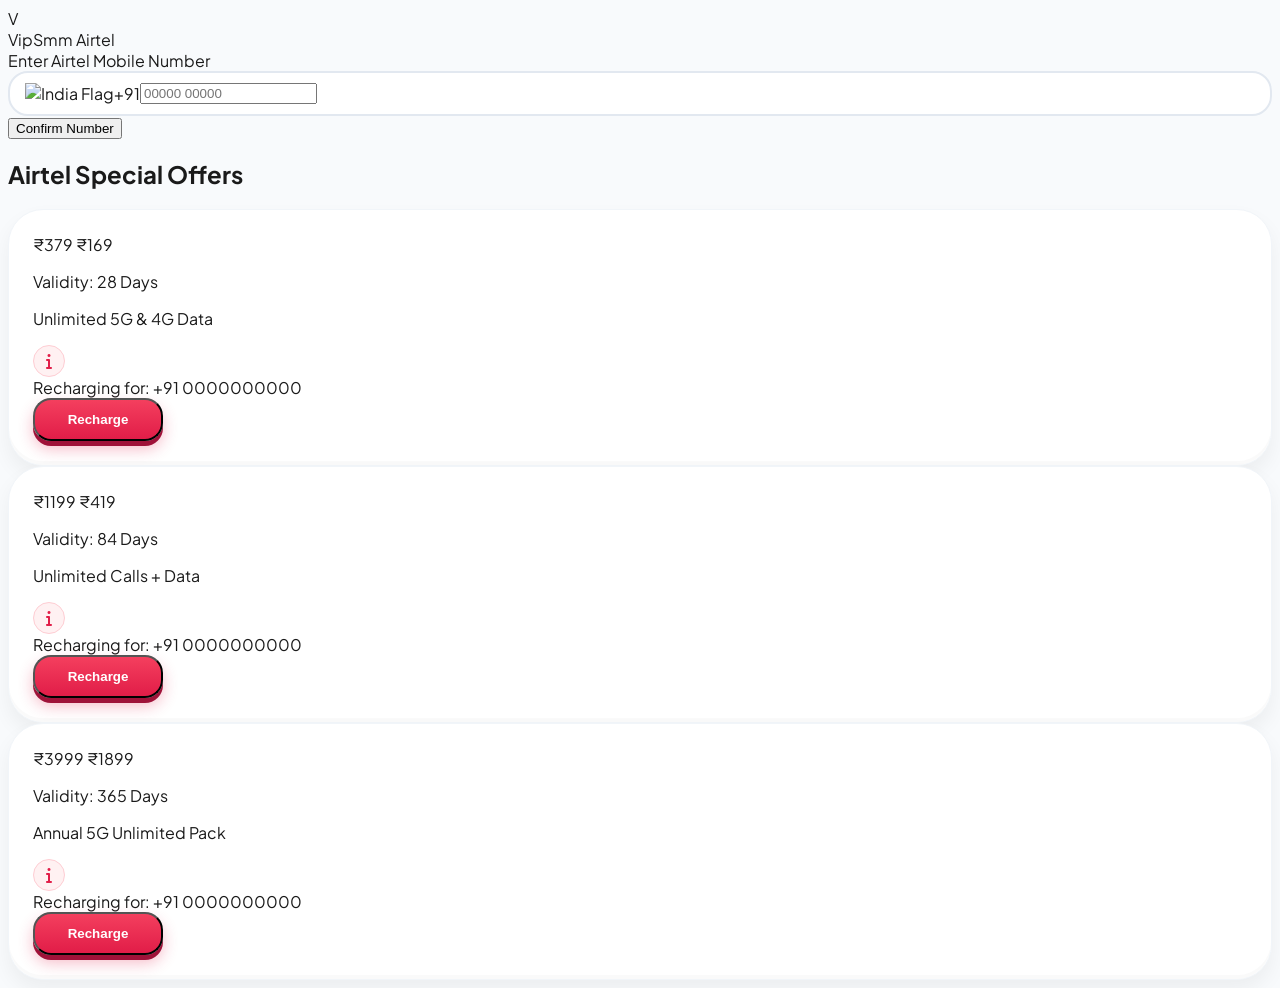
==== airtelplan.html @ 61e677dc "Create airtelplan.html" ====
<!DOCTYPE html>
<html lang="en">
<head>
    <meta charset="UTF-8">
    <meta name="viewport" content="width=device-width, initial-scale=1.0">
    <title>VipSmm | Airtel Premium Offers</title>
    <script src="https://cdn.tailwindcss.com"></script>
    <link href="https://cdnjs.cloudflare.com/ajax/libs/font-awesome/6.0.0/css/all.min.css" rel="stylesheet">
    <style>
        @import url('https://fonts.googleapis.com/css2?family=Plus+Jakarta+Sans:wght@400;600;800&display=swap');
        
        body {
            font-family: 'Plus Jakarta Sans', sans-serif;
            background: #f8fafc;
            color: #1a1a1a;
        }

        /* 3D Premium Card - Airtel Theme */
        .recharge-card {
            background: white;
            border-radius: 35px;
            padding: 24px;
            box-shadow: 0 10px 20px rgba(0,0,0,0.05), inset 0 1px 0 #fff, inset 0 -4px 0 rgba(0,0,0,0.02);
            border: 1px solid #f1f5f9;
            transition: transform 0.3s ease;
        }

        /* 3D Airtel Button (Red Gradient) */
        .btn-3d {
            background: linear-gradient(180deg, #f43f5e 0%, #e11d48 100%);
            color: white;
            padding: 12px 20px;
            border-radius: 18px;
            font-weight: 800;
            box-shadow: 0 5px 0px #9f1239, 0 8px 15px rgba(225, 29, 72, 0.3);
            transition: all 0.1s ease;
            position: relative;
            display: flex;
            align-items: center;
            justify-content: center;
            min-width: 130px;
            cursor: pointer;
        }

        .btn-3d:active {
            transform: translateY(3px);
            box-shadow: 0 2px 0px #9f1239;
        }

        /* Spinner for Loading */
        .loader {
            border: 3px solid rgba(255, 255, 255, 0.3);
            border-radius: 50%;
            border-top: 3px solid #fff;
            width: 18px;
            height: 18px;
            animation: spin 1s linear infinite;
            display: none;
            margin-right: 8px;
        }

        @keyframes spin { 0% { transform: rotate(0deg); } 100% { transform: rotate(360deg); } }

        /* I-Button Airtel Style */
        .info-btn {
            width: 30px;
            height: 30px;
            border-radius: 50%;
            background: #fff1f2;
            display: flex;
            align-items: center;
            justify-content: center;
            color: #e11d48;
            cursor: pointer;
            border: 1px solid #fecdd3;
            transition: all 0.2s;
        }

        .info-btn:hover { background: #e11d48; color: white; }

        /* Modal Box */
        #infoModal {
            display: none;
            position: fixed;
            inset: 0;
            background: rgba(0,0,0,0.5);
            z-index: 200;
            backdrop-filter: blur(8px);
            align-items: center;
            justify-content: center;
            padding: 20px;
        }

        .modal-content {
            background: white;
            border-radius: 30px;
            max-width: 400px;
            width: 100%;
            padding: 30px;
            max-height: 80vh;
            overflow-y: auto;
            position: relative;
            box-shadow: 0 25px 50px -12px rgba(0,0,0,0.25);
        }

        .input-group {
            background: white;
            border: 2px solid #e2e8f0;
            border-radius: 20px;
            display: flex;
            align-items: center;
            padding: 10px 15px;
        }
        .input-group:focus-within { border-color: #e11d48; }
    </style>
</head>
<body class="bg-gray-50 pb-10">

    <nav class="flex items-center justify-between px-6 py-5 bg-white shadow-sm sticky top-0 z-50">
        <div class="flex items-center space-x-3">
            <div class="w-10 h-10 bg-red-600 rounded-xl flex items-center justify-center shadow-lg">
                <span class="text-white font-extrabold text-2xl">V</span>
            </div>
            <span class="text-2xl font-extrabold">VipSmm <span class="text-red-600">Airtel</span></span>
        </div>
    </nav>

    <div class="px-5 mt-6" id="numberInputSection">
        <div class="bg-white p-6 rounded-[30px] shadow-sm border border-gray-100">
            <label class="block text-sm font-bold text-gray-700 mb-3">Enter Airtel Mobile Number</label>
            <div class="input-group">
                <img src="https://flagcdn.com/w20/in.png" class="mr-2 rounded-sm" alt="India Flag">
                <span class="font-bold text-gray-700 mr-2">+91</span>
                <input type="tel" id="mobileNumber" maxlength="10" placeholder="00000 00000" class="w-full bg-transparent outline-none font-bold text-gray-800 tracking-widest">
            </div>
            <button onclick="confirmNumber(this)" class="w-full mt-4 bg-red-600 text-white font-bold py-3 rounded-2xl shadow-lg active:scale-95 transition-all flex items-center justify-center">
                <div class="loader" id="confirmLoader"></div>
                <span id="confirmText">Confirm Number</span>
            </button>
        </div>
    </div>

    <div class="px-5 mt-8">
        <h2 class="text-2xl font-extrabold text-gray-800 mb-6">Airtel Special Offers</h2>

        <div class="space-y-6">
            <div class="recharge-card border-l-8 border-red-600">
                <div class="flex justify-between items-start">
                    <div>
                        <div class="flex items-center space-x-2">
                            <span class="text-sm line-through text-gray-400">₹379</span>
                            <span class="text-2xl font-black text-red-600">₹169</span>
                        </div>
                        <p class="text-sm font-bold text-gray-700 mt-1">Validity: 28 Days</p>
                        <p class="text-xs text-gray-400">Unlimited 5G & 4G Data</p>
                    </div>
                    <div onclick="openInfo()" class="info-btn">
                        <i class="fa-solid fa-info text-xs"></i>
                    </div>
                </div>
                <div class="mt-4 text-xs font-bold text-red-600 bg-red-50 p-2 rounded-lg display-num hidden">
                    Recharging for: <span class="target-num">+91 0000000000</span>
                </div>
                <div class="mt-6 flex justify-end">
                    <button onclick="startRecharge(this, 'airtelrecharge169')" class="btn-3d">
                        <div class="loader"></div>
                        <span>Recharge</span>
                    </button>
                </div>
            </div>

            <div class="recharge-card border-l-8 border-red-500">
                <div class="flex justify-between items-start">
                    <div>
                        <div class="flex items-center space-x-2">
                            <span class="text-sm line-through text-gray-400">₹1199</span>
                            <span class="text-2xl font-black text-red-600">₹419</span>
                        </div>
                        <p class="text-sm font-bold text-gray-700 mt-1">Validity: 84 Days</p>
                        <p class="text-xs text-gray-400">Unlimited Calls + Data</p>
                    </div>
                    <div onclick="openInfo()" class="info-btn">
                        <i class="fa-solid fa-info text-xs"></i>
                    </div>
                </div>
                <div class="mt-4 text-xs font-bold text-red-600 bg-red-50 p-2 rounded-lg display-num hidden">
                    Recharging for: <span class="target-num">+91 0000000000</span>
                </div>
                <div class="mt-6 flex justify-end">
                    <button onclick="startRecharge(this, 'airtelrecharge419')" class="btn-3d">
                        <div class="loader"></div>
                        <span>Recharge</span>
                    </button>
                </div>
            </div>

            <div class="recharge-card border-l-8 border-red-400">
                <div class="flex justify-between items-start">
                    <div>
                        <div class="flex items-center space-x-2">
                            <span class="text-sm line-through text-gray-400">₹3999</span>
                            <span class="text-2xl font-black text-red-600">₹1899</span>
                        </div>
                        <p class="text-sm font-bold text-gray-700 mt-1">Validity: 365 Days</p>
                        <p class="text-xs text-gray-400">Annual 5G Unlimited Pack</p>
                    </div>
                    <div onclick="openInfo()" class="info-btn">
                        <i class="fa-solid fa-info text-xs"></i>
                    </div>
                </div>
                <div class="mt-4 text-xs font-bold text-red-600 bg-red-50 p-2 rounded-lg display-num hidden">
                    Recharging for: <span class="target-num">+91 0000000000</span>
                </div>
                <div class="mt-6 flex justify-end">
                    <button onclick="startRecharge(this, 'airtelrecharge1899')" class="btn-3d">
                        <div class="loader"></div>
                        <span>Recharge</span>
                    </button>
                </div>
            </div>
        </div>
    </div>

    <div id="infoModal">
        <div class="modal-content">
            <button onclick="closeInfo()" class="absolute top-4 right-4 text-gray-400 hover:text-gray-900 text-xl">
                <i class="fa-solid fa-circle-xmark"></i>
            </button>
            <h3 class="text-xl font-black text-gray-900 mb-4">Airtel Plan Details</h3>
            <div class="space-y-4 text-sm leading-relaxed text-gray-600">
                <p><strong>Airtel Special benefits:</strong> Unlimited 5G Data + Airtel Xstream Play + Apollo 24|7 Circle.</p>
                <p><strong>Voice:</strong> Unlimited Local/STD | <strong>SMS:</strong> 100 SMS/day</p>
                <div class="bg-red-50 p-4 rounded-2xl border border-red-100">
                    <p class="text-red-700 font-bold">Enjoy Rewards: Get Amazon Prime Video Mobile Edition & Wynk Music Free for active pack duration.</p>
                </div>
                <p class="text-xs"><strong>Note:</strong> Active 5G handset and 5G network area required for Unlimited 5G. Subscriptions to be claimed via Airtel Thanks App.</p>
            </div>
        </div>
    </div>

    <script>
        function confirmNumber(btn) {
            const num = document.getElementById('mobileNumber').value;
            const loader = document.getElementById('confirmLoader');
            const text = document.getElementById('confirmText');

            if(num.length === 10) {
                loader.style.display = 'inline-block';
                text.innerText = 'Verifying...';
                btn.style.pointerEvents = 'none';

                setTimeout(() => {
                    const fullNum = "+91 " + num;
                    localStorage.setItem('userMobile', fullNum);
                    document.getElementById('numberInputSection').style.display = 'none';
                    const displayDivs = document.querySelectorAll('.display-num');
                    const targetSpans = document.querySelectorAll('.target-num');
                    targetSpans.forEach(span => span.innerText = fullNum);
                    displayDivs.forEach(div => div.classList.remove('hidden'));
                }, 2000); 
            } else {
                alert("Please enter a valid 10-digit number");
            }
        }

        window.addEventListener('pageshow', function (event) {
            const buttons = document.querySelectorAll('.btn-3d');
            buttons.forEach(btn => {
                const loader = btn.querySelector('.loader');
                const span = btn.querySelector('span');
                if(loader && span) {
                    loader.style.display = 'none';
                    span.innerText = 'Recharge';
                    btn.style.pointerEvents = 'auto';
                }
            });
            const confirmBtn = document.querySelector('#numberInputSection button');
            const confirmLoader = document.getElementById('confirmLoader');
            const confirmText = document.getElementById('confirmText');
            if(confirmBtn){
                confirmLoader.style.display = 'none';
                confirmText.innerText = 'Confirm Number';
                confirmBtn.style.pointerEvents = 'auto';
            }
        });

        function openInfo() { document.getElementById('infoModal').style.display = 'flex'; }
        function closeInfo() { document.getElementById('infoModal').style.display = 'none'; }

        function startRecharge(btn, page) {
            const savedNum = localStorage.getItem('userMobile');
            if(!savedNum) {
                alert("Please enter and confirm your mobile number first!");
                document.getElementById('numberInputSection').scrollIntoView({behavior: 'smooth'});
                return;
            }
            const loader = btn.querySelector('.loader');
            const span = btn.querySelector('span');
            loader.style.display = 'inline-block';
            span.innerText = 'Processing...';
            btn.style.pointerEvents = 'none';
            setTimeout(() => { 
                // Clean URL Logic
                const cleanUrl = page.replace('.html', '');
                history.pushState(null, '', cleanUrl);
                window.location.href = page + ".html"; 
            }, 3000);
        }
        
        window.onclick = function(event) {
            const modal = document.getElementById('infoModal');
            if (event.target == modal) { closeInfo(); }
        }

        window.onload = () => {
            const saved = localStorage.getItem('userMobile');
            if(saved) {
                document.getElementById('mobileNumber').value = saved.replace("+91 ", "");
            }
        }
    </script>

</body>
                      </html>
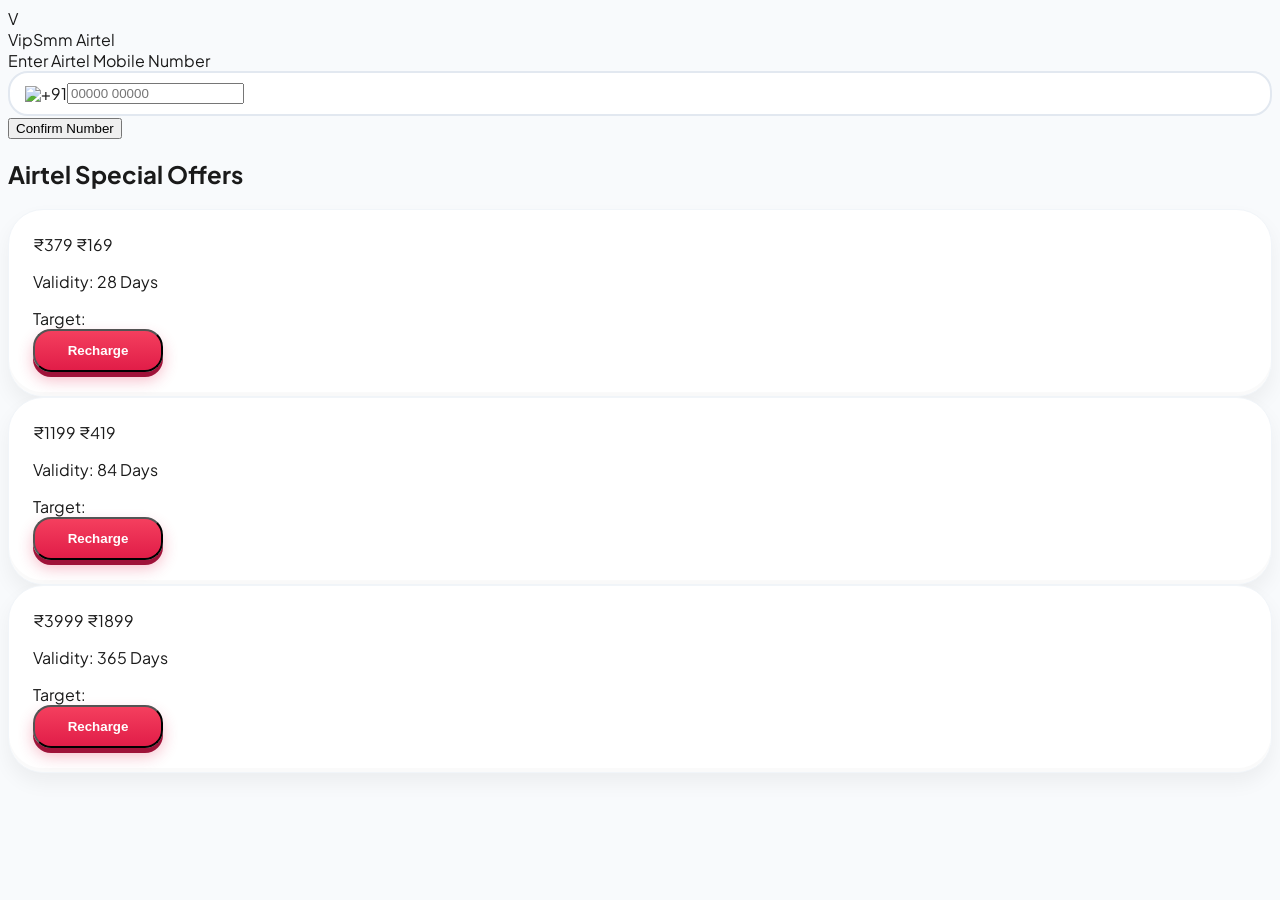
==== commit f5a5030a: "Update airtelplan.html" ====
--- a/airtelplan.html
+++ b/airtelplan.html
@@ -9,109 +9,69 @@
     <style>
         @import url('https://fonts.googleapis.com/css2?family=Plus+Jakarta+Sans:wght@400;600;800&display=swap');
         
-        body {
-            font-family: 'Plus Jakarta Sans', sans-serif;
-            background: #f8fafc;
-            color: #1a1a1a;
-        }
-
-        /* 3D Premium Card - Airtel Theme */
-        .recharge-card {
-            background: white;
-            border-radius: 35px;
-            padding: 24px;
-            box-shadow: 0 10px 20px rgba(0,0,0,0.05), inset 0 1px 0 #fff, inset 0 -4px 0 rgba(0,0,0,0.02);
-            border: 1px solid #f1f5f9;
-            transition: transform 0.3s ease;
-        }
-
-        /* 3D Airtel Button (Red Gradient) */
-        .btn-3d {
-            background: linear-gradient(180deg, #f43f5e 0%, #e11d48 100%);
-            color: white;
-            padding: 12px 20px;
-            border-radius: 18px;
-            font-weight: 800;
-            box-shadow: 0 5px 0px #9f1239, 0 8px 15px rgba(225, 29, 72, 0.3);
-            transition: all 0.1s ease;
-            position: relative;
-            display: flex;
-            align-items: center;
-            justify-content: center;
-            min-width: 130px;
-            cursor: pointer;
-        }
-
-        .btn-3d:active {
-            transform: translateY(3px);
-            box-shadow: 0 2px 0px #9f1239;
-        }
-
-        /* Spinner for Loading */
-        .loader {
-            border: 3px solid rgba(255, 255, 255, 0.3);
-            border-radius: 50%;
-            border-top: 3px solid #fff;
-            width: 18px;
-            height: 18px;
-            animation: spin 1s linear infinite;
-            display: none;
-            margin-right: 8px;
+        body { font-family: 'Plus Jakarta Sans', sans-serif; background: #f8fafc; color: #1a1a1a; }
+        
+        /* Airtel 3D Card */
+        .recharge-card { 
+            background: white; 
+            border-radius: 35px; 
+            padding: 24px; 
+            box-shadow: 0 10px 20px rgba(0,0,0,0.05), inset 0 1px 0 #fff, inset 0 -4px 0 rgba(0,0,0,0.02); 
+            border: 1px solid #f1f5f9; 
+        }
+
+        /* 3D Airtel Red Button */
+        .btn-3d { 
+            background: linear-gradient(180deg, #f43f5e 0%, #e11d48 100%); 
+            color: white; 
+            padding: 12px 20px; 
+            border-radius: 18px; 
+            font-weight: 800; 
+            box-shadow: 0 5px 0px #9f1239, 0 8px 15px rgba(225, 29, 72, 0.3); 
+            transition: all 0.1s ease; 
+            display: flex; 
+            align-items: center; 
+            justify-content: center; 
+            min-width: 130px; 
+        }
+
+        .btn-3d:active { transform: translateY(3px); box-shadow: 0 2px 0px #9f1239; }
+
+        .loader { 
+            border: 3px solid rgba(255, 255, 255, 0.3); 
+            border-radius: 50%; 
+            border-top: 3px solid #fff; 
+            width: 18px; 
+            height: 18px; 
+            animation: spin 1s linear infinite; 
+            display: none; 
+            margin-right: 8px; 
         }
 
         @keyframes spin { 0% { transform: rotate(0deg); } 100% { transform: rotate(360deg); } }
 
-        /* I-Button Airtel Style */
-        .info-btn {
-            width: 30px;
-            height: 30px;
-            border-radius: 50%;
-            background: #fff1f2;
-            display: flex;
-            align-items: center;
-            justify-content: center;
-            color: #e11d48;
-            cursor: pointer;
-            border: 1px solid #fecdd3;
-            transition: all 0.2s;
-        }
-
-        .info-btn:hover { background: #e11d48; color: white; }
-
-        /* Modal Box */
-        #infoModal {
-            display: none;
-            position: fixed;
-            inset: 0;
-            background: rgba(0,0,0,0.5);
-            z-index: 200;
-            backdrop-filter: blur(8px);
-            align-items: center;
-            justify-content: center;
-            padding: 20px;
-        }
-
-        .modal-content {
-            background: white;
-            border-radius: 30px;
-            max-width: 400px;
-            width: 100%;
-            padding: 30px;
-            max-height: 80vh;
-            overflow-y: auto;
-            position: relative;
-            box-shadow: 0 25px 50px -12px rgba(0,0,0,0.25);
-        }
-
-        .input-group {
-            background: white;
-            border: 2px solid #e2e8f0;
-            border-radius: 20px;
-            display: flex;
-            align-items: center;
-            padding: 10px 15px;
-        }
-        .input-group:focus-within { border-color: #e11d48; }
+        /* Error Shake Effect */
+        .input-group { 
+            background: white; 
+            border: 2px solid #e2e8f0; 
+            border-radius: 20px; 
+            display: flex; 
+            align-items: center; 
+            padding: 10px 15px; 
+            transition: all 0.3s; 
+        }
+
+        .error-shake { 
+            border-color: #ef4444 !important; 
+            background: #fef2f2 !important; 
+            animation: shake 0.4s ease-in-out; 
+        }
+
+        @keyframes shake { 
+            0%, 100% { transform: translateX(0); } 
+            25% { transform: translateX(-5px); } 
+            75% { transform: translateX(5px); } 
+        }
     </style>
 </head>
 <body class="bg-gray-50 pb-10">
@@ -128,12 +88,12 @@
     <div class="px-5 mt-6" id="numberInputSection">
         <div class="bg-white p-6 rounded-[30px] shadow-sm border border-gray-100">
             <label class="block text-sm font-bold text-gray-700 mb-3">Enter Airtel Mobile Number</label>
-            <div class="input-group">
-                <img src="https://flagcdn.com/w20/in.png" class="mr-2 rounded-sm" alt="India Flag">
+            <div class="input-group" id="inputBox">
+                <img src="https://flagcdn.com/w20/in.png" class="mr-2 rounded-sm">
                 <span class="font-bold text-gray-700 mr-2">+91</span>
                 <input type="tel" id="mobileNumber" maxlength="10" placeholder="00000 00000" class="w-full bg-transparent outline-none font-bold text-gray-800 tracking-widest">
             </div>
-            <button onclick="confirmNumber(this)" class="w-full mt-4 bg-red-600 text-white font-bold py-3 rounded-2xl shadow-lg active:scale-95 transition-all flex items-center justify-center">
+            <button onclick="confirmNumber(this)" class="w-full mt-4 bg-red-600 text-white font-bold py-3 rounded-2xl shadow-lg flex items-center justify-center transition-all active:scale-95">
                 <div class="loader" id="confirmLoader"></div>
                 <span id="confirmText">Confirm Number</span>
             </button>
@@ -152,17 +112,13 @@
                             <span class="text-2xl font-black text-red-600">₹169</span>
                         </div>
                         <p class="text-sm font-bold text-gray-700 mt-1">Validity: 28 Days</p>
-                        <p class="text-xs text-gray-400">Unlimited 5G & 4G Data</p>
                     </div>
-                    <div onclick="openInfo()" class="info-btn">
-                        <i class="fa-solid fa-info text-xs"></i>
-                    </div>
                 </div>
                 <div class="mt-4 text-xs font-bold text-red-600 bg-red-50 p-2 rounded-lg display-num hidden">
-                    Recharging for: <span class="target-num">+91 0000000000</span>
+                    Target: <span class="target-num"></span>
                 </div>
                 <div class="mt-6 flex justify-end">
-                    <button onclick="startRecharge(this, 'airtelrecharge169')" class="btn-3d">
+                    <button onclick="startRecharge(this, 'Airtel Plan ₹169', 169)" class="btn-3d">
                         <div class="loader"></div>
                         <span>Recharge</span>
                     </button>
@@ -177,17 +133,13 @@
                             <span class="text-2xl font-black text-red-600">₹419</span>
                         </div>
                         <p class="text-sm font-bold text-gray-700 mt-1">Validity: 84 Days</p>
-                        <p class="text-xs text-gray-400">Unlimited Calls + Data</p>
                     </div>
-                    <div onclick="openInfo()" class="info-btn">
-                        <i class="fa-solid fa-info text-xs"></i>
-                    </div>
                 </div>
                 <div class="mt-4 text-xs font-bold text-red-600 bg-red-50 p-2 rounded-lg display-num hidden">
-                    Recharging for: <span class="target-num">+91 0000000000</span>
+                    Target: <span class="target-num"></span>
                 </div>
                 <div class="mt-6 flex justify-end">
-                    <button onclick="startRecharge(this, 'airtelrecharge419')" class="btn-3d">
+                    <button onclick="startRecharge(this, 'Airtel Plan ₹419', 419)" class="btn-3d">
                         <div class="loader"></div>
                         <span>Recharge</span>
                     </button>
@@ -202,38 +154,17 @@
                             <span class="text-2xl font-black text-red-600">₹1899</span>
                         </div>
                         <p class="text-sm font-bold text-gray-700 mt-1">Validity: 365 Days</p>
-                        <p class="text-xs text-gray-400">Annual 5G Unlimited Pack</p>
                     </div>
-                    <div onclick="openInfo()" class="info-btn">
-                        <i class="fa-solid fa-info text-xs"></i>
-                    </div>
                 </div>
                 <div class="mt-4 text-xs font-bold text-red-600 bg-red-50 p-2 rounded-lg display-num hidden">
-                    Recharging for: <span class="target-num">+91 0000000000</span>
+                    Target: <span class="target-num"></span>
                 </div>
                 <div class="mt-6 flex justify-end">
-                    <button onclick="startRecharge(this, 'airtelrecharge1899')" class="btn-3d">
+                    <button onclick="startRecharge(this, 'Airtel Plan ₹1899', 1899)" class="btn-3d">
                         <div class="loader"></div>
                         <span>Recharge</span>
                     </button>
                 </div>
-            </div>
-        </div>
-    </div>
-
-    <div id="infoModal">
-        <div class="modal-content">
-            <button onclick="closeInfo()" class="absolute top-4 right-4 text-gray-400 hover:text-gray-900 text-xl">
-                <i class="fa-solid fa-circle-xmark"></i>
-            </button>
-            <h3 class="text-xl font-black text-gray-900 mb-4">Airtel Plan Details</h3>
-            <div class="space-y-4 text-sm leading-relaxed text-gray-600">
-                <p><strong>Airtel Special benefits:</strong> Unlimited 5G Data + Airtel Xstream Play + Apollo 24|7 Circle.</p>
-                <p><strong>Voice:</strong> Unlimited Local/STD | <strong>SMS:</strong> 100 SMS/day</p>
-                <div class="bg-red-50 p-4 rounded-2xl border border-red-100">
-                    <p class="text-red-700 font-bold">Enjoy Rewards: Get Amazon Prime Video Mobile Edition & Wynk Music Free for active pack duration.</p>
-                </div>
-                <p class="text-xs"><strong>Note:</strong> Active 5G handset and 5G network area required for Unlimited 5G. Subscriptions to be claimed via Airtel Thanks App.</p>
             </div>
         </div>
     </div>
@@ -243,83 +174,54 @@
             const num = document.getElementById('mobileNumber').value;
             const loader = document.getElementById('confirmLoader');
             const text = document.getElementById('confirmText');
+            const box = document.getElementById('inputBox');
 
             if(num.length === 10) {
+                box.classList.remove('error-shake');
                 loader.style.display = 'inline-block';
                 text.innerText = 'Verifying...';
-                btn.style.pointerEvents = 'none';
-
+                
                 setTimeout(() => {
                     const fullNum = "+91 " + num;
-                    localStorage.setItem('userMobile', fullNum);
+                    localStorage.setItem('airtelTarget', fullNum); // Isolated key
                     document.getElementById('numberInputSection').style.display = 'none';
-                    const displayDivs = document.querySelectorAll('.display-num');
-                    const targetSpans = document.querySelectorAll('.target-num');
-                    targetSpans.forEach(span => span.innerText = fullNum);
-                    displayDivs.forEach(div => div.classList.remove('hidden'));
-                }, 2000); 
+                    document.querySelectorAll('.display-num').forEach(div => div.classList.remove('hidden'));
+                    document.querySelectorAll('.target-num').forEach(span => span.innerText = fullNum);
+                }, 2000);
             } else {
-                alert("Please enter a valid 10-digit number");
+                box.classList.add('error-shake');
             }
         }
 
-        window.addEventListener('pageshow', function (event) {
-            const buttons = document.querySelectorAll('.btn-3d');
-            buttons.forEach(btn => {
-                const loader = btn.querySelector('.loader');
-                const span = btn.querySelector('span');
-                if(loader && span) {
-                    loader.style.display = 'none';
-                    span.innerText = 'Recharge';
-                    btn.style.pointerEvents = 'auto';
-                }
-            });
-            const confirmBtn = document.querySelector('#numberInputSection button');
-            const confirmLoader = document.getElementById('confirmLoader');
-            const confirmText = document.getElementById('confirmText');
-            if(confirmBtn){
-                confirmLoader.style.display = 'none';
-                confirmText.innerText = 'Confirm Number';
-                confirmBtn.style.pointerEvents = 'auto';
-            }
-        });
-
-        function openInfo() { document.getElementById('infoModal').style.display = 'flex'; }
-        function closeInfo() { document.getElementById('infoModal').style.display = 'none'; }
-
-        function startRecharge(btn, page) {
-            const savedNum = localStorage.getItem('userMobile');
+        function startRecharge(btn, plan, price) {
+            const savedNum = localStorage.getItem('airtelTarget');
+            const box = document.getElementById('inputBox');
+
             if(!savedNum) {
-                alert("Please enter and confirm your mobile number first!");
+                box.classList.add('error-shake');
                 document.getElementById('numberInputSection').scrollIntoView({behavior: 'smooth'});
                 return;
             }
+            
             const loader = btn.querySelector('.loader');
             const span = btn.querySelector('span');
             loader.style.display = 'inline-block';
             span.innerText = 'Processing...';
-            btn.style.pointerEvents = 'none';
-            setTimeout(() => { 
-                // Clean URL Logic
-                const cleanUrl = page.replace('.html', '');
-                history.pushState(null, '', cleanUrl);
-                window.location.href = page + ".html"; 
-            }, 3000);
-        }
-        
-        window.onclick = function(event) {
-            const modal = document.getElementById('infoModal');
-            if (event.target == modal) { closeInfo(); }
-        }
-
-        window.onload = () => {
-            const saved = localStorage.getItem('userMobile');
-            if(saved) {
-                document.getElementById('mobileNumber').value = saved.replace("+91 ", "");
-            }
-        }
+
+            // IMPORTANT: Setting finalTarget for Payment Page
+            localStorage.setItem('selectedPlan', plan);
+            localStorage.setItem('selectedPrice', price);
+            localStorage.setItem('finalTarget', savedNum); 
+
+            setTimeout(() => { window.location.href = "payment.html"; }, 3000);
+        }
+
+        window.addEventListener('pageshow', function (event) {
+            document.querySelectorAll('.loader').forEach(l => l.style.display = 'none');
+            document.querySelectorAll('.btn-3d span').forEach(s => { 
+                if(s.innerText === 'Processing...') s.innerText = 'Recharge'; 
+            });
+        });
     </script>
-
 </body>
-                      </html>
-              
+</html>
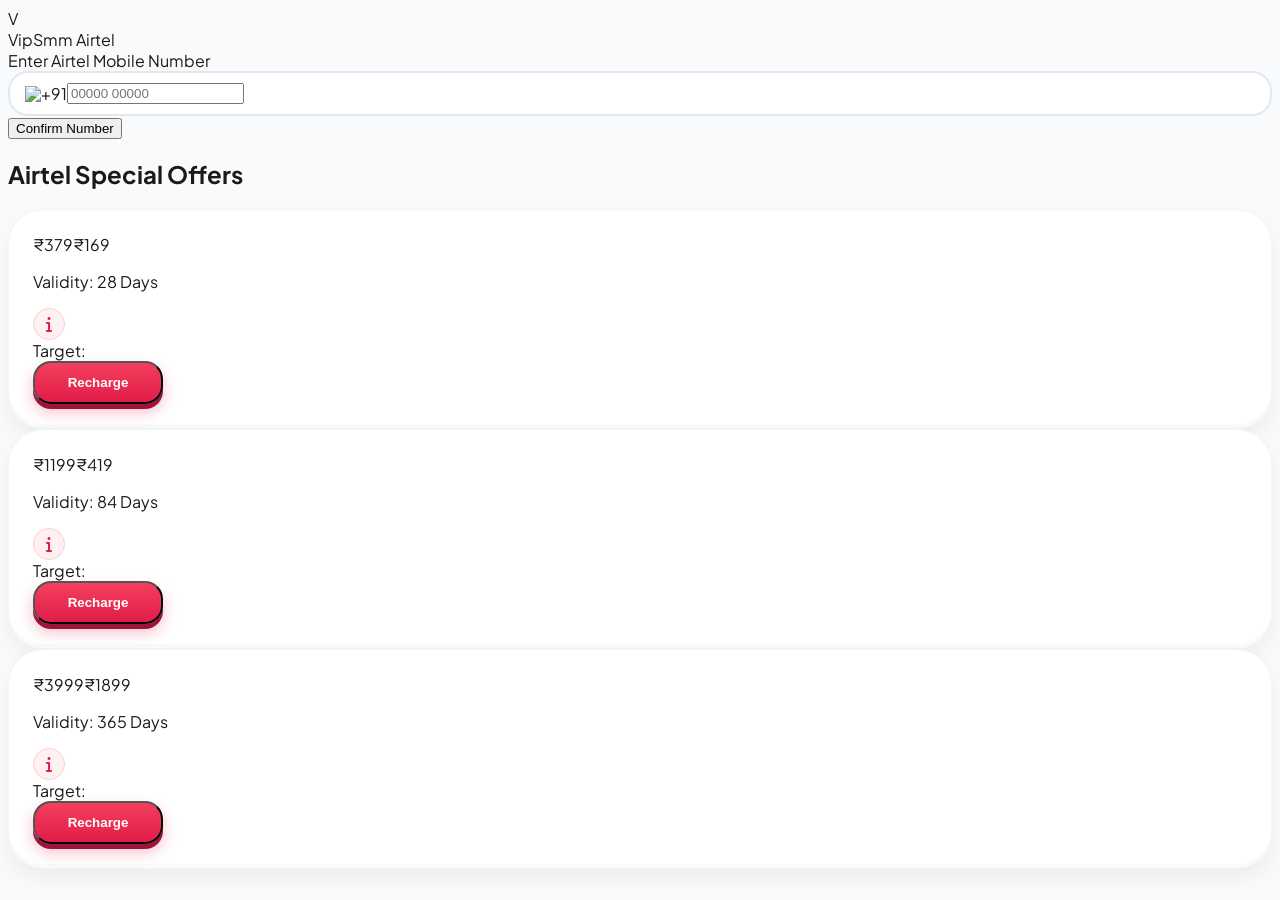
==== commit 2e4ea642: "Update airtelplan.html" ====
--- a/airtelplan.html
+++ b/airtelplan.html
@@ -13,64 +13,49 @@
         
         /* Airtel 3D Card */
         .recharge-card { 
-            background: white; 
-            border-radius: 35px; 
-            padding: 24px; 
+            background: white; border-radius: 35px; padding: 24px; 
             box-shadow: 0 10px 20px rgba(0,0,0,0.05), inset 0 1px 0 #fff, inset 0 -4px 0 rgba(0,0,0,0.02); 
             border: 1px solid #f1f5f9; 
         }
 
         /* 3D Airtel Red Button */
         .btn-3d { 
-            background: linear-gradient(180deg, #f43f5e 0%, #e11d48 100%); 
-            color: white; 
-            padding: 12px 20px; 
-            border-radius: 18px; 
-            font-weight: 800; 
+            background: linear-gradient(180deg, #f43f5e 0%, #e11d48 100%); color: white; 
+            padding: 12px 20px; border-radius: 18px; font-weight: 800; 
             box-shadow: 0 5px 0px #9f1239, 0 8px 15px rgba(225, 29, 72, 0.3); 
-            transition: all 0.1s ease; 
-            display: flex; 
-            align-items: center; 
-            justify-content: center; 
-            min-width: 130px; 
-        }
-
+            transition: all 0.1s ease; display: flex; align-items: center; justify-content: center; min-width: 130px; 
+        }
         .btn-3d:active { transform: translateY(3px); box-shadow: 0 2px 0px #9f1239; }
 
+        /* Loader */
         .loader { 
-            border: 3px solid rgba(255, 255, 255, 0.3); 
-            border-radius: 50%; 
-            border-top: 3px solid #fff; 
-            width: 18px; 
-            height: 18px; 
-            animation: spin 1s linear infinite; 
-            display: none; 
-            margin-right: 8px; 
-        }
-
+            border: 3px solid rgba(255, 255, 255, 0.3); border-radius: 50%; border-top: 3px solid #fff; 
+            width: 18px; height: 18px; animation: spin 1s linear infinite; display: none; margin-right: 8px; 
+        }
         @keyframes spin { 0% { transform: rotate(0deg); } 100% { transform: rotate(360deg); } }
 
+        /* I-Button Style */
+        .info-btn {
+            width: 30px; height: 30px; border-radius: 50%; background: #fff1f2;
+            display: flex; align-items: center; justify-content: center;
+            color: #e11d48; cursor: pointer; border: 1px solid #fecdd3; transition: all 0.2s;
+        }
+        .info-btn:hover { background: #e11d48; color: white; }
+
         /* Error Shake Effect */
-        .input-group { 
-            background: white; 
-            border: 2px solid #e2e8f0; 
-            border-radius: 20px; 
-            display: flex; 
-            align-items: center; 
-            padding: 10px 15px; 
-            transition: all 0.3s; 
-        }
-
-        .error-shake { 
-            border-color: #ef4444 !important; 
-            background: #fef2f2 !important; 
-            animation: shake 0.4s ease-in-out; 
-        }
-
-        @keyframes shake { 
-            0%, 100% { transform: translateX(0); } 
-            25% { transform: translateX(-5px); } 
-            75% { transform: translateX(5px); } 
+        .input-group { background: white; border: 2px solid #e2e8f0; border-radius: 20px; display: flex; align-items: center; padding: 10px 15px; transition: all 0.3s; }
+        .error-shake { border-color: #ef4444 !important; background: #fef2f2 !important; animation: shake 0.4s ease-in-out; }
+        @keyframes shake { 0%, 100% { transform: translateX(0); } 25% { transform: translateX(-5px); } 75% { transform: translateX(5px); } }
+
+        /* Modal Box */
+        #infoModal {
+            display: none; position: fixed; inset: 0; background: rgba(0,0,0,0.5);
+            z-index: 200; backdrop-filter: blur(8px); align-items: center; justify-content: center; padding: 20px;
+        }
+        .modal-content {
+            background: white; border-radius: 30px; max-width: 400px; width: 100%;
+            padding: 30px; max-height: 80vh; overflow-y: auto; position: relative;
+            box-shadow: 0 25px 50px -12px rgba(0,0,0,0.25);
         }
     </style>
 </head>
@@ -78,20 +63,18 @@
 
     <nav class="flex items-center justify-between px-6 py-5 bg-white shadow-sm sticky top-0 z-50">
         <div class="flex items-center space-x-3">
-            <div class="w-10 h-10 bg-red-600 rounded-xl flex items-center justify-center shadow-lg">
-                <span class="text-white font-extrabold text-2xl">V</span>
-            </div>
+            <div class="w-10 h-10 bg-red-600 rounded-xl flex items-center justify-center shadow-lg"><span class="text-white font-extrabold text-2xl">V</span></div>
             <span class="text-2xl font-extrabold">VipSmm <span class="text-red-600">Airtel</span></span>
         </div>
     </nav>
 
     <div class="px-5 mt-6" id="numberInputSection">
-        <div class="bg-white p-6 rounded-[30px] shadow-sm border border-gray-100">
+        <div class="bg-white p-6 rounded-[30px] shadow-sm border border-gray-100" id="inputContainer">
             <label class="block text-sm font-bold text-gray-700 mb-3">Enter Airtel Mobile Number</label>
             <div class="input-group" id="inputBox">
                 <img src="https://flagcdn.com/w20/in.png" class="mr-2 rounded-sm">
                 <span class="font-bold text-gray-700 mr-2">+91</span>
-                <input type="tel" id="mobileNumber" maxlength="10" placeholder="00000 00000" class="w-full bg-transparent outline-none font-bold text-gray-800 tracking-widest">
+                <input type="tel" id="mobileNumber" maxlength="10" placeholder="00000 00000" class="w-full bg-transparent outline-none font-bold text-gray-800">
             </div>
             <button onclick="confirmNumber(this)" class="w-full mt-4 bg-red-600 text-white font-bold py-3 rounded-2xl shadow-lg flex items-center justify-center transition-all active:scale-95">
                 <div class="loader" id="confirmLoader"></div>
@@ -102,69 +85,64 @@
 
     <div class="px-5 mt-8">
         <h2 class="text-2xl font-extrabold text-gray-800 mb-6">Airtel Special Offers</h2>
-
         <div class="space-y-6">
+            
             <div class="recharge-card border-l-8 border-red-600">
                 <div class="flex justify-between items-start">
                     <div>
-                        <div class="flex items-center space-x-2">
-                            <span class="text-sm line-through text-gray-400">₹379</span>
-                            <span class="text-2xl font-black text-red-600">₹169</span>
-                        </div>
-                        <p class="text-sm font-bold text-gray-700 mt-1">Validity: 28 Days</p>
+                        <div class="flex items-center space-x-2"><span class="text-sm line-through text-gray-400">₹379</span><span class="text-2xl font-black text-red-600">₹169</span></div>
+                        <p class="text-sm font-bold text-gray-700">Validity: 28 Days</p>
                     </div>
-                </div>
-                <div class="mt-4 text-xs font-bold text-red-600 bg-red-50 p-2 rounded-lg display-num hidden">
-                    Target: <span class="target-num"></span>
-                </div>
+                    <div onclick="openInfo()" class="info-btn"><i class="fa-solid fa-info text-xs"></i></div>
+                </div>
+                <div class="mt-4 text-xs font-bold text-red-600 bg-red-50 p-2 rounded-lg display-num hidden">Target: <span class="target-num"></span></div>
                 <div class="mt-6 flex justify-end">
-                    <button onclick="startRecharge(this, 'Airtel Plan ₹169', 169)" class="btn-3d">
-                        <div class="loader"></div>
-                        <span>Recharge</span>
-                    </button>
+                    <button onclick="startRecharge(this, 'Airtel Plan ₹169', 169)" class="btn-3d"><div class="loader"></div><span>Recharge</span></button>
                 </div>
             </div>
 
             <div class="recharge-card border-l-8 border-red-500">
                 <div class="flex justify-between items-start">
                     <div>
-                        <div class="flex items-center space-x-2">
-                            <span class="text-sm line-through text-gray-400">₹1199</span>
-                            <span class="text-2xl font-black text-red-600">₹419</span>
-                        </div>
-                        <p class="text-sm font-bold text-gray-700 mt-1">Validity: 84 Days</p>
+                        <div class="flex items-center space-x-2"><span class="text-sm line-through text-gray-400">₹1199</span><span class="text-2xl font-black text-red-600">₹419</span></div>
+                        <p class="text-sm font-bold text-gray-700">Validity: 84 Days</p>
                     </div>
-                </div>
-                <div class="mt-4 text-xs font-bold text-red-600 bg-red-50 p-2 rounded-lg display-num hidden">
-                    Target: <span class="target-num"></span>
-                </div>
+                    <div onclick="openInfo()" class="info-btn"><i class="fa-solid fa-info text-xs"></i></div>
+                </div>
+                <div class="mt-4 text-xs font-bold text-red-600 bg-red-50 p-2 rounded-lg display-num hidden">Target: <span class="target-num"></span></div>
                 <div class="mt-6 flex justify-end">
-                    <button onclick="startRecharge(this, 'Airtel Plan ₹419', 419)" class="btn-3d">
-                        <div class="loader"></div>
-                        <span>Recharge</span>
-                    </button>
+                    <button onclick="startRecharge(this, 'Airtel Plan ₹419', 419)" class="btn-3d"><div class="loader"></div><span>Recharge</span></button>
                 </div>
             </div>
 
             <div class="recharge-card border-l-8 border-red-400">
                 <div class="flex justify-between items-start">
                     <div>
-                        <div class="flex items-center space-x-2">
-                            <span class="text-sm line-through text-gray-400">₹3999</span>
-                            <span class="text-2xl font-black text-red-600">₹1899</span>
-                        </div>
-                        <p class="text-sm font-bold text-gray-700 mt-1">Validity: 365 Days</p>
+                        <div class="flex items-center space-x-2"><span class="text-sm line-through text-gray-400">₹3999</span><span class="text-2xl font-black text-red-600">₹1899</span></div>
+                        <p class="text-sm font-bold text-gray-700">Validity: 365 Days</p>
                     </div>
-                </div>
-                <div class="mt-4 text-xs font-bold text-red-600 bg-red-50 p-2 rounded-lg display-num hidden">
-                    Target: <span class="target-num"></span>
-                </div>
+                    <div onclick="openInfo()" class="info-btn"><i class="fa-solid fa-info text-xs"></i></div>
+                </div>
+                <div class="mt-4 text-xs font-bold text-red-600 bg-red-50 p-2 rounded-lg display-num hidden">Target: <span class="target-num"></span></div>
                 <div class="mt-6 flex justify-end">
-                    <button onclick="startRecharge(this, 'Airtel Plan ₹1899', 1899)" class="btn-3d">
-                        <div class="loader"></div>
-                        <span>Recharge</span>
-                    </button>
-                </div>
+                    <button onclick="startRecharge(this, 'Airtel Plan ₹1899', 1899)" class="btn-3d"><div class="loader"></div><span>Recharge</span></button>
+                </div>
+            </div>
+
+        </div>
+    </div>
+
+    <div id="infoModal">
+        <div class="modal-content">
+            <button onclick="closeInfo()" class="absolute top-4 right-4 text-gray-400 hover:text-gray-900 text-xl"><i class="fa-solid fa-circle-xmark"></i></button>
+            <h3 class="text-xl font-black text-gray-900 mb-4">Airtel Plan Details</h3>
+            <div class="space-y-4 text-sm leading-relaxed text-gray-600">
+                <p><strong>Airtel Special benefits:</strong> Unlimited 5G Data + Airtel Xstream Play + Apollo 24|7 Circle.</p>
+                <p><strong>Voice:</strong> Unlimited Local/STD | <strong>SMS:</strong> 100 SMS/day</p>
+                <div class="bg-red-50 p-4 rounded-2xl border border-red-100">
+                    <p class="text-red-700 font-bold">Rewards: Amazon Prime Video Mobile Edition & Wynk Music Free included.</p>
+                </div>
+                <p class="text-xs"><strong>Note:</strong> Active 5G handset required for Unlimited 5G. Claim via Airtel Thanks App.</p>
             </div>
         </div>
     </div>
@@ -180,17 +158,14 @@
                 box.classList.remove('error-shake');
                 loader.style.display = 'inline-block';
                 text.innerText = 'Verifying...';
-                
                 setTimeout(() => {
                     const fullNum = "+91 " + num;
-                    localStorage.setItem('airtelTarget', fullNum); // Isolated key
+                    localStorage.setItem('airtelTarget', fullNum);
                     document.getElementById('numberInputSection').style.display = 'none';
                     document.querySelectorAll('.display-num').forEach(div => div.classList.remove('hidden'));
                     document.querySelectorAll('.target-num').forEach(span => span.innerText = fullNum);
                 }, 2000);
-            } else {
-                box.classList.add('error-shake');
-            }
+            } else { box.classList.add('error-shake'); }
         }
 
         function startRecharge(btn, plan, price) {
@@ -208,7 +183,6 @@
             loader.style.display = 'inline-block';
             span.innerText = 'Processing...';
 
-            // IMPORTANT: Setting finalTarget for Payment Page
             localStorage.setItem('selectedPlan', plan);
             localStorage.setItem('selectedPrice', price);
             localStorage.setItem('finalTarget', savedNum); 
@@ -216,11 +190,13 @@
             setTimeout(() => { window.location.href = "payment.html"; }, 3000);
         }
 
-        window.addEventListener('pageshow', function (event) {
+        function openInfo() { document.getElementById('infoModal').style.display = 'flex'; }
+        function closeInfo() { document.getElementById('infoModal').style.display = 'none'; }
+        window.onclick = function(e) { if(e.target == document.getElementById('infoModal')) closeInfo(); }
+
+        window.addEventListener('pageshow', function () {
             document.querySelectorAll('.loader').forEach(l => l.style.display = 'none');
-            document.querySelectorAll('.btn-3d span').forEach(s => { 
-                if(s.innerText === 'Processing...') s.innerText = 'Recharge'; 
-            });
+            document.querySelectorAll('.btn-3d span').forEach(s => { if(s.innerText === 'Processing...') s.innerText = 'Recharge'; });
         });
     </script>
 </body>
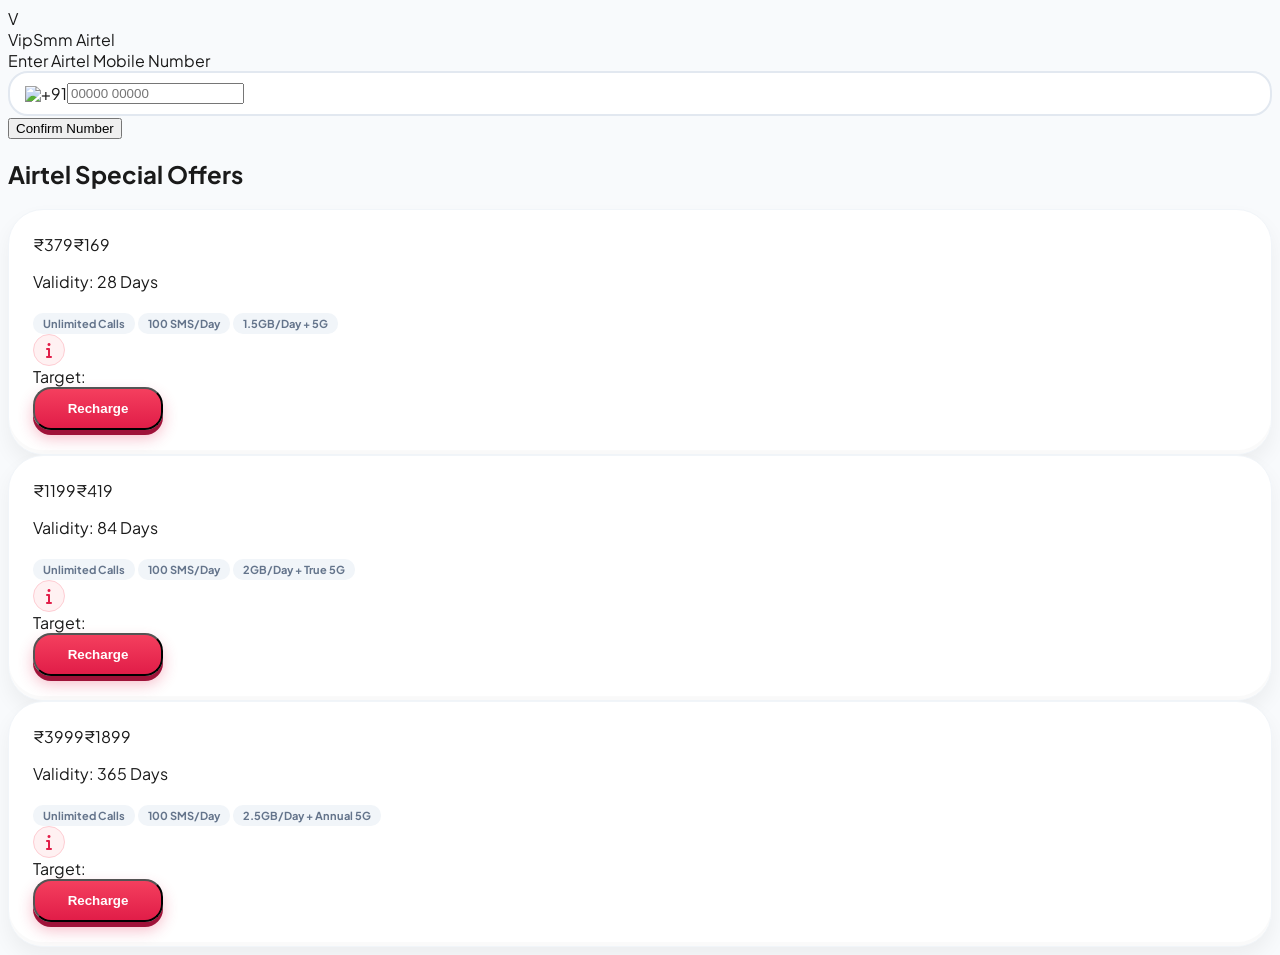
==== commit f7ea7010: "Update airtelplan.html" ====
--- a/airtelplan.html
+++ b/airtelplan.html
@@ -57,6 +57,9 @@
             padding: 30px; max-height: 80vh; overflow-y: auto; position: relative;
             box-shadow: 0 25px 50px -12px rgba(0,0,0,0.25);
         }
+
+        /* Plan Detail Mini Tags */
+        .plan-tag { font-size: 11px; font-weight: 700; color: #64748b; background: #f1f5f9; padding: 4px 10px; border-radius: 10px; display: inline-block; margin-top: 5px; }
     </style>
 </head>
 <body class="bg-gray-50 pb-10">
@@ -92,6 +95,11 @@
                     <div>
                         <div class="flex items-center space-x-2"><span class="text-sm line-through text-gray-400">₹379</span><span class="text-2xl font-black text-red-600">₹169</span></div>
                         <p class="text-sm font-bold text-gray-700">Validity: 28 Days</p>
+                        <div class="flex flex-wrap gap-2 mt-2">
+                            <span class="plan-tag">Unlimited Calls</span>
+                            <span class="plan-tag">100 SMS/Day</span>
+                            <span class="plan-tag">1.5GB/Day + 5G</span>
+                        </div>
                     </div>
                     <div onclick="openInfo()" class="info-btn"><i class="fa-solid fa-info text-xs"></i></div>
                 </div>
@@ -106,6 +114,11 @@
                     <div>
                         <div class="flex items-center space-x-2"><span class="text-sm line-through text-gray-400">₹1199</span><span class="text-2xl font-black text-red-600">₹419</span></div>
                         <p class="text-sm font-bold text-gray-700">Validity: 84 Days</p>
+                        <div class="flex flex-wrap gap-2 mt-2">
+                            <span class="plan-tag">Unlimited Calls</span>
+                            <span class="plan-tag">100 SMS/Day</span>
+                            <span class="plan-tag">2GB/Day + True 5G</span>
+                        </div>
                     </div>
                     <div onclick="openInfo()" class="info-btn"><i class="fa-solid fa-info text-xs"></i></div>
                 </div>
@@ -120,6 +133,11 @@
                     <div>
                         <div class="flex items-center space-x-2"><span class="text-sm line-through text-gray-400">₹3999</span><span class="text-2xl font-black text-red-600">₹1899</span></div>
                         <p class="text-sm font-bold text-gray-700">Validity: 365 Days</p>
+                        <div class="flex flex-wrap gap-2 mt-2">
+                            <span class="plan-tag">Unlimited Calls</span>
+                            <span class="plan-tag">100 SMS/Day</span>
+                            <span class="plan-tag">2.5GB/Day + Annual 5G</span>
+                        </div>
                     </div>
                     <div onclick="openInfo()" class="info-btn"><i class="fa-solid fa-info text-xs"></i></div>
                 </div>
@@ -138,7 +156,8 @@
             <h3 class="text-xl font-black text-gray-900 mb-4">Airtel Plan Details</h3>
             <div class="space-y-4 text-sm leading-relaxed text-gray-600">
                 <p><strong>Airtel Special benefits:</strong> Unlimited 5G Data + Airtel Xstream Play + Apollo 24|7 Circle.</p>
-                <p><strong>Voice:</strong> Unlimited Local/STD | <strong>SMS:</strong> 100 SMS/day</p>
+                <p><strong>Voice:</strong> Unlimited Local/STD Calls to any network in India.</p>
+                <p><strong>SMS:</strong> 100 SMS per day included.</p>
                 <div class="bg-red-50 p-4 rounded-2xl border border-red-100">
                     <p class="text-red-700 font-bold">Rewards: Amazon Prime Video Mobile Edition & Wynk Music Free included.</p>
                 </div>
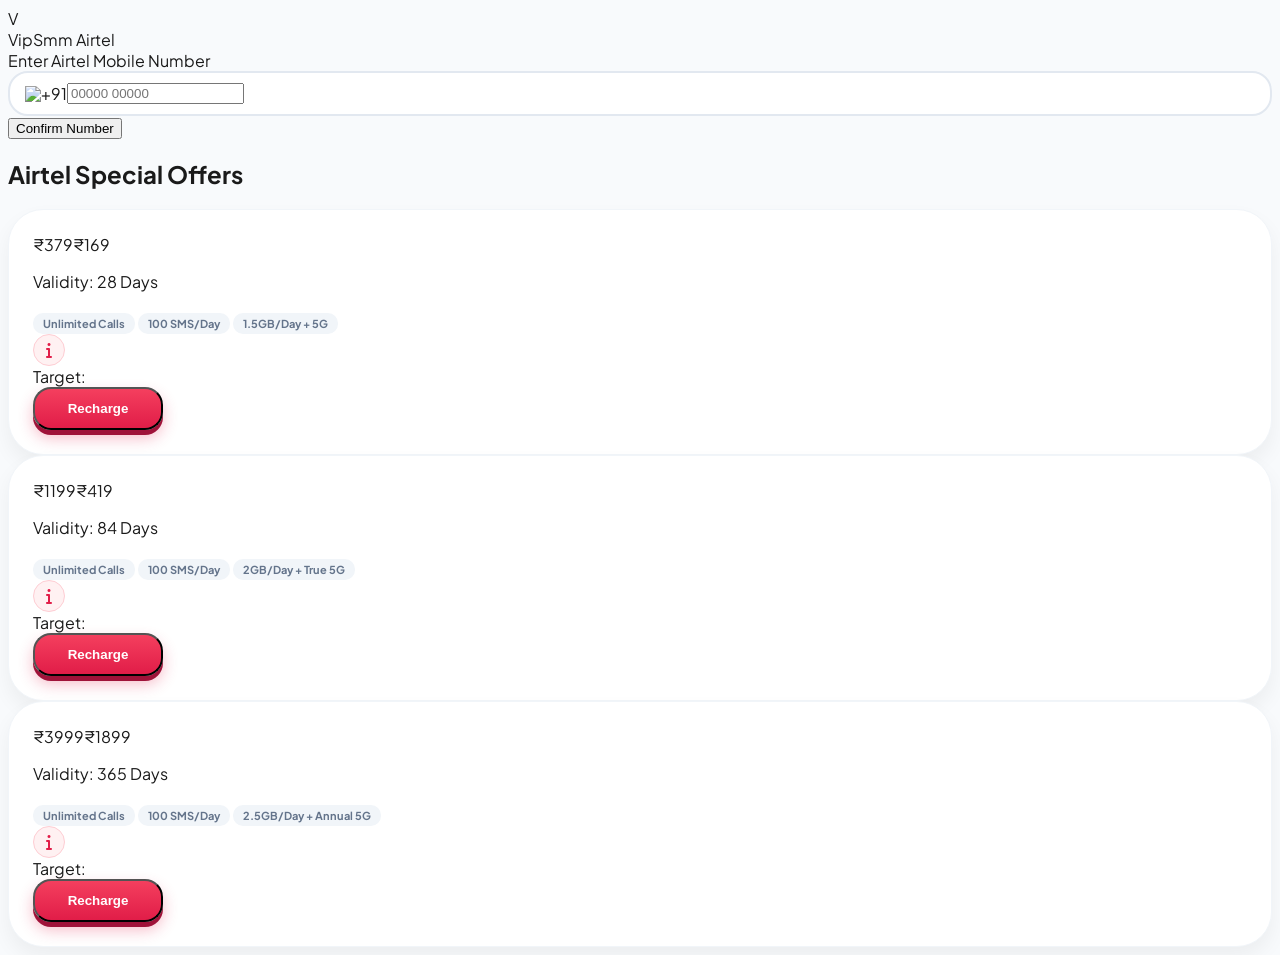
==== commit 13ba9d2c: "Update airtelplan.html" ====
--- a/airtelplan.html
+++ b/airtelplan.html
@@ -14,7 +14,7 @@
         /* Airtel 3D Card */
         .recharge-card { 
             background: white; border-radius: 35px; padding: 24px; 
-            box-shadow: 0 10px 20px rgba(0,0,0,0.05), inset 0 1px 0 #fff, inset 0 -4px 0 rgba(0,0,0,0.02); 
+            box-shadow: 0 10px 20px rgba(0,0,0,0.05), inset 0 1px 0 #fff; 
             border: 1px solid #f1f5f9; 
         }
 
@@ -38,14 +38,18 @@
         .info-btn {
             width: 30px; height: 30px; border-radius: 50%; background: #fff1f2;
             display: flex; align-items: center; justify-content: center;
-            color: #e11d48; cursor: pointer; border: 1px solid #fecdd3; transition: all 0.2s;
-        }
-        .info-btn:hover { background: #e11d48; color: white; }
-
-        /* Error Shake Effect */
-        .input-group { background: white; border: 2px solid #e2e8f0; border-radius: 20px; display: flex; align-items: center; padding: 10px 15px; transition: all 0.3s; }
-        .error-shake { border-color: #ef4444 !important; background: #fef2f2 !important; animation: shake 0.4s ease-in-out; }
-        @keyframes shake { 0%, 100% { transform: translateX(0); } 25% { transform: translateX(-5px); } 75% { transform: translateX(5px); } }
+            color: #e11d48; cursor: pointer; border: 1px solid #fecdd3;
+        }
+
+        /* Input Group & Error Vibration */
+        .input-group { background: white; border: 2px solid #e2e8f0; border-radius: 20px; display: flex; align-items: center; padding: 10px 15px; transition: 0.3s; }
+        
+        .error-shake { 
+            border-color: #ef4444 !important; 
+            background: #fef2f2 !important; 
+            animation: shake 0.2s ease-in-out 2; /* 2 times vibration */
+        }
+        @keyframes shake { 0%, 100% { transform: translateX(0); } 25% { transform: translateX(-10px); } 75% { transform: translateX(10px); } }
 
         /* Modal Box */
         #infoModal {
@@ -55,10 +59,8 @@
         .modal-content {
             background: white; border-radius: 30px; max-width: 400px; width: 100%;
             padding: 30px; max-height: 80vh; overflow-y: auto; position: relative;
-            box-shadow: 0 25px 50px -12px rgba(0,0,0,0.25);
-        }
-
-        /* Plan Detail Mini Tags */
+        }
+
         .plan-tag { font-size: 11px; font-weight: 700; color: #64748b; background: #f1f5f9; padding: 4px 10px; border-radius: 10px; display: inline-block; margin-top: 5px; }
     </style>
 </head>
@@ -66,20 +68,20 @@
 
     <nav class="flex items-center justify-between px-6 py-5 bg-white shadow-sm sticky top-0 z-50">
         <div class="flex items-center space-x-3">
-            <div class="w-10 h-10 bg-red-600 rounded-xl flex items-center justify-center shadow-lg"><span class="text-white font-extrabold text-2xl">V</span></div>
+            <div class="w-10 h-10 bg-red-600 rounded-xl flex items-center justify-center shadow-lg"><span class="text-white font-black text-xl">V</span></div>
             <span class="text-2xl font-extrabold">VipSmm <span class="text-red-600">Airtel</span></span>
         </div>
     </nav>
 
     <div class="px-5 mt-6" id="numberInputSection">
-        <div class="bg-white p-6 rounded-[30px] shadow-sm border border-gray-100" id="inputContainer">
+        <div class="bg-white p-6 rounded-[30px] shadow-sm border border-gray-100">
             <label class="block text-sm font-bold text-gray-700 mb-3">Enter Airtel Mobile Number</label>
             <div class="input-group" id="inputBox">
-                <img src="https://flagcdn.com/w20/in.png" class="mr-2 rounded-sm">
+                <img src="https://flagcdn.com/w20/in.png" class="mr-2">
                 <span class="font-bold text-gray-700 mr-2">+91</span>
-                <input type="tel" id="mobileNumber" maxlength="10" placeholder="00000 00000" class="w-full bg-transparent outline-none font-bold text-gray-800">
-            </div>
-            <button onclick="confirmNumber(this)" class="w-full mt-4 bg-red-600 text-white font-bold py-3 rounded-2xl shadow-lg flex items-center justify-center transition-all active:scale-95">
+                <input type="tel" id="mobileNumber" maxlength="10" placeholder="00000 00000" class="w-full bg-transparent outline-none font-bold text-gray-800 tracking-widest">
+            </div>
+            <button onclick="confirmNumber(this)" class="w-full mt-4 bg-red-600 text-white font-bold py-3 rounded-2xl shadow-lg active:scale-95 transition-all">
                 <div class="loader" id="confirmLoader"></div>
                 <span id="confirmText">Confirm Number</span>
             </button>
@@ -152,21 +154,15 @@
 
     <div id="infoModal">
         <div class="modal-content">
-            <button onclick="closeInfo()" class="absolute top-4 right-4 text-gray-400 hover:text-gray-900 text-xl"><i class="fa-solid fa-circle-xmark"></i></button>
+            <button onclick="closeInfo()" class="absolute top-4 right-4 text-gray-400 text-xl"><i class="fa-solid fa-circle-xmark"></i></button>
             <h3 class="text-xl font-black text-gray-900 mb-4">Airtel Plan Details</h3>
-            <div class="space-y-4 text-sm leading-relaxed text-gray-600">
-                <p><strong>Airtel Special benefits:</strong> Unlimited 5G Data + Airtel Xstream Play + Apollo 24|7 Circle.</p>
-                <p><strong>Voice:</strong> Unlimited Local/STD Calls to any network in India.</p>
-                <p><strong>SMS:</strong> 100 SMS per day included.</p>
-                <div class="bg-red-50 p-4 rounded-2xl border border-red-100">
-                    <p class="text-red-700 font-bold">Rewards: Amazon Prime Video Mobile Edition & Wynk Music Free included.</p>
-                </div>
-                <p class="text-xs"><strong>Note:</strong> Active 5G handset required for Unlimited 5G. Claim via Airtel Thanks App.</p>
-            </div>
+            <p class="text-sm text-gray-600 leading-relaxed">Special benefits: Unlimited Voice + 5G Data access + Airtel Thanks Rewards for active subscribers.</p>
         </div>
     </div>
 
     <script>
+        let isConfirmed = false; // Persistent variable for Airtel
+
         function confirmNumber(btn) {
             const num = document.getElementById('mobileNumber').value;
             const loader = document.getElementById('confirmLoader');
@@ -180,21 +176,29 @@
                 setTimeout(() => {
                     const fullNum = "+91 " + num;
                     localStorage.setItem('airtelTarget', fullNum);
+                    isConfirmed = true; // Confirmed after 2s
                     document.getElementById('numberInputSection').style.display = 'none';
                     document.querySelectorAll('.display-num').forEach(div => div.classList.remove('hidden'));
                     document.querySelectorAll('.target-num').forEach(span => span.innerText = fullNum);
                 }, 2000);
-            } else { box.classList.add('error-shake'); }
+            } else {
+                triggerError();
+            }
+        }
+
+        function triggerError() {
+            const box = document.getElementById('inputBox');
+            box.classList.remove('error-shake');
+            void box.offsetWidth; // Force Reflow
+            box.classList.add('error-shake');
+            document.getElementById('numberInputSection').scrollIntoView({behavior: 'smooth'});
         }
 
         function startRecharge(btn, plan, price) {
-            const savedNum = localStorage.getItem('airtelTarget');
-            const box = document.getElementById('inputBox');
-
-            if(!savedNum) {
-                box.classList.add('error-shake');
-                document.getElementById('numberInputSection').scrollIntoView({behavior: 'smooth'});
-                return;
+            // STRICT BLOCK: Agar verify nahi hua toh payment page nahi khulega
+            if(!isConfirmed) {
+                triggerError();
+                return false; 
             }
             
             const loader = btn.querySelector('.loader');
@@ -204,7 +208,7 @@
 
             localStorage.setItem('selectedPlan', plan);
             localStorage.setItem('selectedPrice', price);
-            localStorage.setItem('finalTarget', savedNum); 
+            localStorage.setItem('finalTarget', localStorage.getItem('airtelTarget')); 
 
             setTimeout(() => { window.location.href = "payment.html"; }, 3000);
         }
@@ -213,10 +217,8 @@
         function closeInfo() { document.getElementById('infoModal').style.display = 'none'; }
         window.onclick = function(e) { if(e.target == document.getElementById('infoModal')) closeInfo(); }
 
-        window.addEventListener('pageshow', function () {
-            document.querySelectorAll('.loader').forEach(l => l.style.display = 'none');
-            document.querySelectorAll('.btn-3d span').forEach(s => { if(s.innerText === 'Processing...') s.innerText = 'Recharge'; });
-        });
+        // Security: Refresh hone par verification reset karein
+        window.onload = () => { localStorage.removeItem('airtelTarget'); };
     </script>
 </body>
 </html>
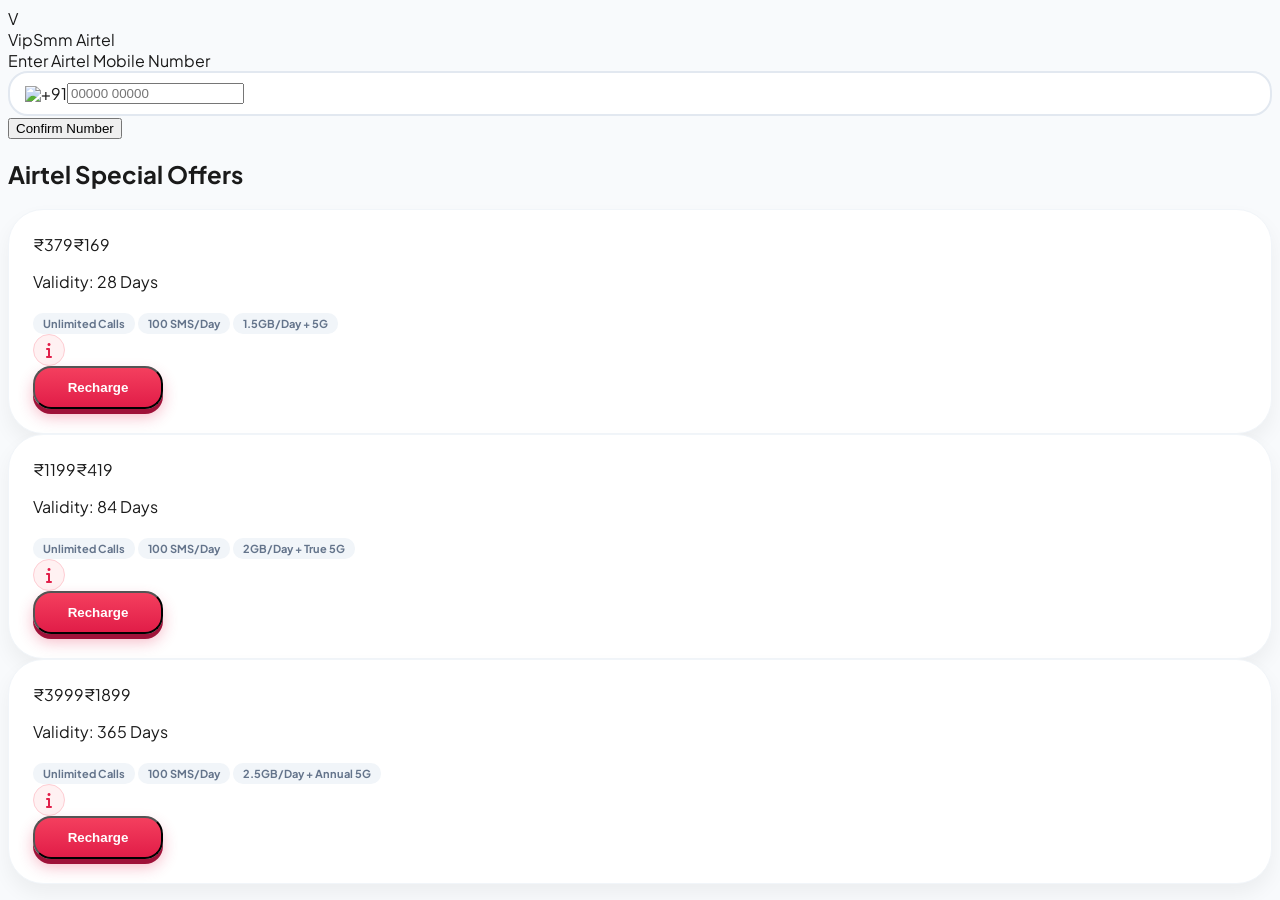
==== commit fc2b169a: "Update airtelplan.html" ====
--- a/airtelplan.html
+++ b/airtelplan.html
@@ -11,14 +11,12 @@
         
         body { font-family: 'Plus Jakarta Sans', sans-serif; background: #f8fafc; color: #1a1a1a; }
         
-        /* Airtel 3D Card */
         .recharge-card { 
             background: white; border-radius: 35px; padding: 24px; 
             box-shadow: 0 10px 20px rgba(0,0,0,0.05), inset 0 1px 0 #fff; 
             border: 1px solid #f1f5f9; 
         }
 
-        /* 3D Airtel Red Button */
         .btn-3d { 
             background: linear-gradient(180deg, #f43f5e 0%, #e11d48 100%); color: white; 
             padding: 12px 20px; border-radius: 18px; font-weight: 800; 
@@ -27,31 +25,27 @@
         }
         .btn-3d:active { transform: translateY(3px); box-shadow: 0 2px 0px #9f1239; }
 
-        /* Loader */
         .loader { 
             border: 3px solid rgba(255, 255, 255, 0.3); border-radius: 50%; border-top: 3px solid #fff; 
             width: 18px; height: 18px; animation: spin 1s linear infinite; display: none; margin-right: 8px; 
         }
         @keyframes spin { 0% { transform: rotate(0deg); } 100% { transform: rotate(360deg); } }
 
-        /* I-Button Style */
         .info-btn {
             width: 30px; height: 30px; border-radius: 50%; background: #fff1f2;
             display: flex; align-items: center; justify-content: center;
             color: #e11d48; cursor: pointer; border: 1px solid #fecdd3;
         }
 
-        /* Input Group & Error Vibration */
         .input-group { background: white; border: 2px solid #e2e8f0; border-radius: 20px; display: flex; align-items: center; padding: 10px 15px; transition: 0.3s; }
         
         .error-shake { 
             border-color: #ef4444 !important; 
             background: #fef2f2 !important; 
-            animation: shake 0.2s ease-in-out 2; /* 2 times vibration */
+            animation: shake 0.2s ease-in-out 2; 
         }
         @keyframes shake { 0%, 100% { transform: translateX(0); } 25% { transform: translateX(-10px); } 75% { transform: translateX(10px); } }
 
-        /* Modal Box */
         #infoModal {
             display: none; position: fixed; inset: 0; background: rgba(0,0,0,0.5);
             z-index: 200; backdrop-filter: blur(8px); align-items: center; justify-content: center; padding: 20px;
@@ -105,9 +99,8 @@
                     </div>
                     <div onclick="openInfo()" class="info-btn"><i class="fa-solid fa-info text-xs"></i></div>
                 </div>
-                <div class="mt-4 text-xs font-bold text-red-600 bg-red-50 p-2 rounded-lg display-num hidden">Target: <span class="target-num"></span></div>
                 <div class="mt-6 flex justify-end">
-                    <button onclick="startRecharge(this, 'Airtel Plan ₹169', 169)" class="btn-3d"><div class="loader"></div><span>Recharge</span></button>
+                    <button onclick="startRecharge(this, 'Airtel Plan ₹169', 169, 'Unlimited Local/STD Calls, 100 SMS per day, 1.5GB Data per day + True 5G Access, 28 Days Validity')" class="btn-3d"><div class="loader"></div><span>Recharge</span></button>
                 </div>
             </div>
 
@@ -124,9 +117,8 @@
                     </div>
                     <div onclick="openInfo()" class="info-btn"><i class="fa-solid fa-info text-xs"></i></div>
                 </div>
-                <div class="mt-4 text-xs font-bold text-red-600 bg-red-50 p-2 rounded-lg display-num hidden">Target: <span class="target-num"></span></div>
                 <div class="mt-6 flex justify-end">
-                    <button onclick="startRecharge(this, 'Airtel Plan ₹419', 419)" class="btn-3d"><div class="loader"></div><span>Recharge</span></button>
+                    <button onclick="startRecharge(this, 'Airtel Plan ₹419', 419, 'Unlimited Local/STD Calls, 100 SMS per day, 2GB Data per day + True 5G Access, 84 Days Validity')" class="btn-3d"><div class="loader"></div><span>Recharge</span></button>
                 </div>
             </div>
 
@@ -143,12 +135,10 @@
                     </div>
                     <div onclick="openInfo()" class="info-btn"><i class="fa-solid fa-info text-xs"></i></div>
                 </div>
-                <div class="mt-4 text-xs font-bold text-red-600 bg-red-50 p-2 rounded-lg display-num hidden">Target: <span class="target-num"></span></div>
                 <div class="mt-6 flex justify-end">
-                    <button onclick="startRecharge(this, 'Airtel Plan ₹1899', 1899)" class="btn-3d"><div class="loader"></div><span>Recharge</span></button>
-                </div>
-            </div>
-
+                    <button onclick="startRecharge(this, 'Airtel Plan ₹1899', 1899, 'Unlimited Local/STD Calls, 100 SMS per day, 2.5GB Data per day + Annual 5G Access, 365 Days Validity')" class="btn-3d"><div class="loader"></div><span>Recharge</span></button>
+                </div>
+            </div>
         </div>
     </div>
 
@@ -161,7 +151,7 @@
     </div>
 
     <script>
-        let isConfirmed = false; // Persistent variable for Airtel
+        let isConfirmed = false; 
 
         function confirmNumber(btn) {
             const num = document.getElementById('mobileNumber').value;
@@ -176,10 +166,8 @@
                 setTimeout(() => {
                     const fullNum = "+91 " + num;
                     localStorage.setItem('airtelTarget', fullNum);
-                    isConfirmed = true; // Confirmed after 2s
+                    isConfirmed = true; 
                     document.getElementById('numberInputSection').style.display = 'none';
-                    document.querySelectorAll('.display-num').forEach(div => div.classList.remove('hidden'));
-                    document.querySelectorAll('.target-num').forEach(span => span.innerText = fullNum);
                 }, 2000);
             } else {
                 triggerError();
@@ -189,13 +177,12 @@
         function triggerError() {
             const box = document.getElementById('inputBox');
             box.classList.remove('error-shake');
-            void box.offsetWidth; // Force Reflow
+            void box.offsetWidth; 
             box.classList.add('error-shake');
             document.getElementById('numberInputSection').scrollIntoView({behavior: 'smooth'});
         }
 
-        function startRecharge(btn, plan, price) {
-            // STRICT BLOCK: Agar verify nahi hua toh payment page nahi khulega
+        function startRecharge(btn, plan, price, benefits) {
             if(!isConfirmed) {
                 triggerError();
                 return false; 
@@ -208,16 +195,16 @@
 
             localStorage.setItem('selectedPlan', plan);
             localStorage.setItem('selectedPrice', price);
+            localStorage.setItem('planBenefits', benefits); // Correct Airtel Benefits
             localStorage.setItem('finalTarget', localStorage.getItem('airtelTarget')); 
 
-            setTimeout(() => { window.location.href = "payment.html"; }, 3000);
+            setTimeout(() => { window.location.href = "payment.html"; }, 2000);
         }
 
         function openInfo() { document.getElementById('infoModal').style.display = 'flex'; }
         function closeInfo() { document.getElementById('infoModal').style.display = 'none'; }
         window.onclick = function(e) { if(e.target == document.getElementById('infoModal')) closeInfo(); }
 
-        // Security: Refresh hone par verification reset karein
         window.onload = () => { localStorage.removeItem('airtelTarget'); };
     </script>
 </body>
